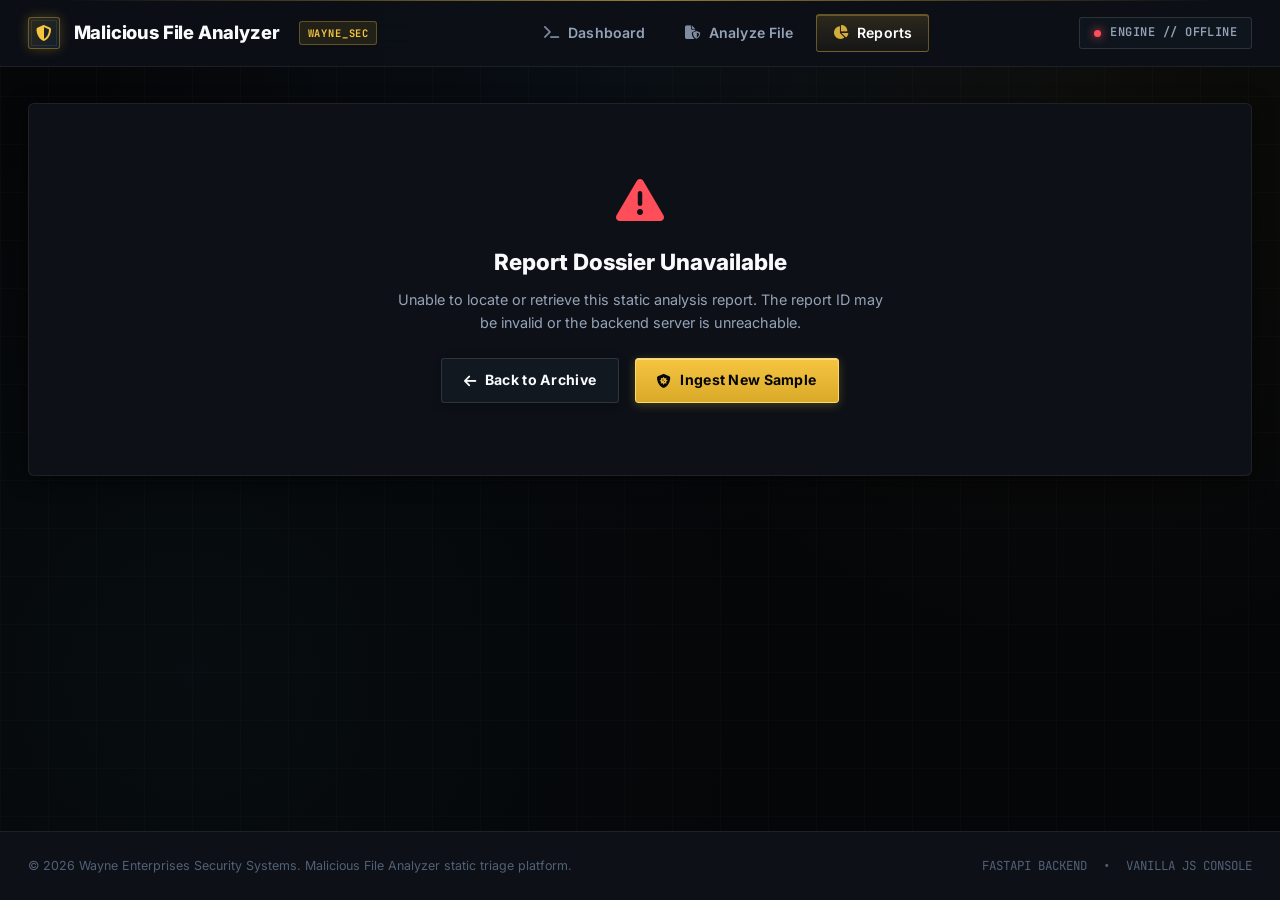
==== frontend/report.html @ 6fc97698 "frontend" ====
<!DOCTYPE html>
<html lang="en">
<head>
    <meta charset="UTF-8">
    <meta name="viewport" content="width=device-width, initial-scale=1.0">
    <title>Static Analysis Report — Tactical Forensic Dossier</title>
    <!-- Fonts -->
    <link rel="preconnect" href="https://fonts.googleapis.com">
    <link rel="preconnect" href="https://fonts.gstatic.com" crossorigin>
    <link href="https://fonts.googleapis.com/css2?family=Inter:wght@400;500;600;700;800&family=JetBrains+Mono:wght@400;500;600;700&display=swap" rel="stylesheet">
    <!-- Font Awesome Icons -->
    <link rel="stylesheet" href="https://cdnjs.cloudflare.com/ajax/libs/font-awesome/6.4.0/css/all.min.css">
    <!-- Main Stylesheet -->
    <link rel="stylesheet" href="css/style.css">
</head>
<body>
    <!-- Top Navigation Bar -->
    <nav class="navbar">
        <div class="navbar-container">
            <div class="navbar-brand">
                <div class="brand-icon-wrap">
                    <i class="fa-solid fa-shield-halved"></i>
                </div>
                <span>Malicious File Analyzer</span>
                <span class="brand-tag">WAYNE_SEC</span>
            </div>
            <div class="navbar-links">
                <a href="index.html"><i class="fa-solid fa-terminal"></i> Dashboard</a>
                <a href="upload.html"><i class="fa-solid fa-file-shield"></i> Analyze File</a>
                <a href="results.html" class="active"><i class="fa-solid fa-chart-pie"></i> Reports</a>
            </div>
            <div class="navbar-status">
                <span class="status-indicator"></span>
                <span>ENGINE // ONLINE</span>
            </div>
        </div>
    </nav>

    <!-- Main Content Area -->
    <main class="main-content">
        <!-- Loading State -->
        <div id="report-loading" style="text-align: center; padding: 5.5rem 1rem;">
            <i class="fa-solid fa-circle-notch fa-spin" style="font-size: 2.5rem; color: var(--accent-gold); margin-bottom: 1rem;"></i>
            <div style="font-size: 1.15rem; font-weight: 700; color: var(--text-primary); letter-spacing: 0.02em;">
                Retrieving Forensic Dossier...
            </div>
            <div style="font-size: 0.85rem; color: var(--text-secondary); margin-top: 0.35rem; font-family: var(--font-mono);">
                INTERROGATING FASTAPI ANALYSIS ENGINE
            </div>
        </div>

        <!-- Error State (If report cannot be retrieved) -->
        <div id="report-error" class="card" style="display: none; text-align: center; padding: 4.5rem 2rem; margin-bottom: 2rem;">
            <i class="fa-solid fa-triangle-exclamation" style="font-size: 3rem; color: var(--risk-high); margin-bottom: 1.25rem;"></i>
            <h2 style="font-size: 1.4rem; color: var(--text-primary); margin-bottom: 0.5rem; font-weight: 800;">
                Report Dossier Unavailable
            </h2>
            <p style="color: var(--text-secondary); max-width: 500px; margin: 0 auto 1.5rem auto; font-size: 0.9rem;">
                Unable to locate or retrieve this static analysis report. The report ID may be invalid or the backend server is unreachable.
            </p>
            <div style="display: flex; justify-content: center; gap: 1rem;">
                <a href="results.html" class="btn btn-secondary">
                    <i class="fa-solid fa-arrow-left"></i> Back to Archive
                </a>
                <a href="upload.html" class="btn btn-primary">
                    <i class="fa-solid fa-shield-virus"></i> Ingest New Sample
                </a>
            </div>
        </div>

        <!-- Main Report Content (Populated dynamically) -->
        <div id="report-content" style="display: none;">
            <!-- Report Header Card -->
            <div class="results-header-banner" style="margin-bottom: 2rem;">
                <div>
                    <div style="display: flex; align-items: center; gap: 0.75rem; margin-bottom: 0.4rem;">
                        <span class="badge-risk badge-risk-low" id="rep-risk-badge">LOW</span>
                        <span class="tactical-tag">CLASSIFIED // STATIC DOSSIER</span>
                    </div>
                    <h1 style="font-size: 1.85rem; font-weight: 800; color: var(--text-primary); margin-bottom: 0.35rem; letter-spacing: -0.01em;" id="rep-filename">
                        sample.exe
                    </h1>
                    <div style="font-size: 0.85rem; color: var(--text-secondary); display: flex; gap: 1.25rem; flex-wrap: wrap; font-family: var(--font-mono);">
                        <span><strong>DOSSIER ID:</strong> <span id="rep-id" style="color: var(--accent-gold);">N/A</span></span>
                        <span><strong>TIMESTAMP:</strong> <span id="rep-time">N/A</span></span>
                        <span><strong>ENGINE:</strong> STATIC_PARSER_V2</span>
                    </div>
                </div>

                <div style="display: flex; gap: 0.75rem; align-items: center;">
                    <button type="button" class="btn btn-secondary btn-sm" id="print-report-btn">
                        <i class="fa-solid fa-print"></i> Print / Export
                    </button>
                    <a href="results.html" class="btn btn-secondary btn-sm">
                        <i class="fa-solid fa-arrow-left"></i> All Reports
                    </a>
                </div>
            </div>

            <!-- Risk Disclaimer Banner -->
            <div class="card" style="border-left: 4px solid var(--accent-gold); background: rgba(13, 17, 23, 0.75); margin-bottom: 2rem; padding: 1.1rem 1.35rem;">
                <div style="display: flex; align-items: center; justify-content: space-between; flex-wrap: wrap; gap: 1rem;">
                    <div style="display: flex; align-items: center; gap: 0.85rem;">
                        <i class="fa-solid fa-shield-halved" style="color: var(--accent-gold); font-size: 1.35rem;"></i>
                        <div>
                            <div style="font-weight: 700; font-size: 0.92rem;" id="rep-risk-verdict">
                                Low Risk Indicator — Standard static signatures match expected structure.
                            </div>
                            <div style="font-size: 0.78rem; color: var(--text-muted); margin-top: 0.15rem;">
                                Risk levels are heuristic indicators for further investigation, not definitive malware verdicts.
                            </div>
                        </div>
                    </div>
                </div>
            </div>

            <!-- Signature Mismatch Warning (conditionally shown) -->
            <div id="rep-sig-warning" class="card" style="display: none; border-left: 4px solid var(--risk-high); background: var(--risk-high-bg); margin-bottom: 2rem; align-items: center; gap: 1rem; padding: 1.1rem 1.35rem;">
                <!-- Populated dynamically via report.js -->
            </div>

            <!-- 2-Column Report Grid -->
            <div class="report-grid">
                <!-- Left Column -->
                <div>
                    <!-- 1. File Information & Magic Bytes -->
                    <section class="report-section">
                        <div class="report-section-header">
                            <div class="report-section-title">
                                <i class="fa-solid fa-circle-info"></i>
                                <span>1. File Identification &amp; Signature</span>
                            </div>
                        </div>
                        <div class="kv-grid">
                            <div class="kv-item">
                                <span class="kv-label">Filename</span>
                                <span class="kv-value" id="rep-info-name">N/A</span>
                            </div>
                            <div class="kv-item">
                                <span class="kv-label">File Size</span>
                                <span class="kv-value" id="rep-info-size">N/A</span>
                            </div>
                            <div class="kv-item">
                                <span class="kv-label">Detected MIME / Type</span>
                                <span class="kv-value" id="rep-info-type">N/A</span>
                            </div>
                            <div class="kv-item">
                                <span class="kv-label">Signature / Magic Bytes</span>
                                <span class="kv-value mono" id="rep-info-sig">N/A</span>
                            </div>
                        </div>
                    </section>

                    <!-- 2. Shannon Entropy -->
                    <section class="report-section">
                        <div class="report-section-header">
                            <div class="report-section-title">
                                <i class="fa-solid fa-chart-simple"></i>
                                <span>2. Shannon Entropy Measurement</span>
                            </div>
                            <div style="font-family: var(--font-mono); font-size: 0.95rem; font-weight: 700; color: var(--accent-gold);">
                                <span id="rep-entropy-score">0.00</span> / 8.00
                            </div>
                        </div>
                        <div class="entropy-meter-wrap">
                            <div class="entropy-track">
                                <div class="entropy-fill" id="rep-entropy-fill" style="width: 0%;"></div>
                            </div>
                            <div class="entropy-legend">
                                <span>0.00 (Structured / Plain Text)</span>
                                <span>4.00 (Mixed Byte Space)</span>
                                <span>8.00 (Encrypted / Compressed)</span>
                            </div>
                            <p class="entropy-desc" id="rep-entropy-desc">
                                Calculating entropy distribution...
                            </p>
                        </div>
                    </section>

                    <!-- 3. Portable Executable (PE) Analysis -->
                    <section class="report-section">
                        <div class="report-section-header">
                            <div class="report-section-title">
                                <i class="fa-brands fa-windows"></i>
                                <span>3. Windows Portable Executable (PE) Analysis</span>
                            </div>
                        </div>
                        <div id="rep-pe-container">
                            <!-- Populated dynamically via report.js -->
                        </div>
                    </section>

                    <!-- 4. Extracted Readable Strings -->
                    <section class="report-section">
                        <div class="report-section-header">
                            <div class="report-section-title">
                                <i class="fa-solid fa-terminal"></i>
                                <span>4. Extracted Readable Strings</span>
                            </div>
                            <span class="strings-count-badge" id="rep-strings-count">0 strings</span>
                        </div>
                        
                        <div class="strings-toolbar">
                            <div class="search-input-wrap" style="flex: 1;">
                                <i class="fa-solid fa-magnifying-glass"></i>
                                <input type="text" id="rep-strings-search" class="search-input" placeholder="Filter strings (e.g. http, cmd, .dll, registry)..." />
                            </div>
                            <button type="button" class="btn btn-secondary btn-sm" id="rep-copy-strings-btn" title="Copy all extracted strings">
                                <i class="fa-regular fa-copy"></i> Copy All
                            </button>
                        </div>

                        <div class="strings-container" id="rep-strings-content">
                            Loading extracted strings...
                        </div>
                    </section>
                </div>

                <!-- Right Column -->
                <div>
                    <!-- 5. Cryptographic Fingerprints -->
                    <section class="report-section">
                        <div class="report-section-header">
                            <div class="report-section-title">
                                <i class="fa-solid fa-fingerprint"></i>
                                <span>5. Cryptographic Fingerprints</span>
                            </div>
                        </div>

                        <div class="hash-card">
                            <div class="hash-info">
                                <div class="hash-type">MD5</div>
                                <div class="hash-val" id="rep-hash-md5">N/A</div>
                            </div>
                            <button type="button" class="btn btn-secondary btn-sm btn-copy" data-copy-target="rep-hash-md5" title="Copy MD5 hash">
                                <i class="fa-regular fa-copy"></i> Copy
                            </button>
                        </div>

                        <div class="hash-card">
                            <div class="hash-info">
                                <div class="hash-type">SHA-256</div>
                                <div class="hash-val" id="rep-hash-sha256">N/A</div>
                            </div>
                            <button type="button" class="btn btn-secondary btn-sm btn-copy" data-copy-target="rep-hash-sha256" title="Copy SHA-256 hash">
                                <i class="fa-regular fa-copy"></i> Copy
                            </button>
                        </div>
                    </section>

                    <!-- 6. Suspicious Heuristic Indicators -->
                    <section class="report-section">
                        <div class="report-section-header">
                            <div class="report-section-title">
                                <i class="fa-solid fa-triangle-exclamation"></i>
                                <span>6. Heuristic Indicators</span>
                            </div>
                        </div>
                        <div id="rep-indicators-container" class="indicator-list">
                            <!-- Populated dynamically via report.js -->
                        </div>
                    </section>

                    <!-- 7. Analysis & Isolation Recommendation -->
                    <section class="report-section" style="background: rgba(13, 17, 23, 0.65);">
                        <div class="report-section-header">
                            <div class="report-section-title">
                                <i class="fa-solid fa-vial"></i>
                                <span>7. Safety &amp; Triage Guidance</span>
                            </div>
                        </div>
                        <div style="font-size: 0.8rem; color: var(--text-secondary); line-height: 1.6;">
                            <p style="margin-bottom: 0.75rem;">
                                <strong>Static Analysis Scope:</strong> This dossier reflects passive byte-level parsing without code execution.
                            </p>
                            <p>
                                <strong>Next Steps for Suspicious Samples:</strong>
                                If a file exhibits high entropy, double extensions, or abnormal PE section headers, quarantine and analyze it further inside an isolated virtual machine or dedicated sandboxed environment.
                            </p>
                        </div>
                    </section>
                </div>
            </div>
        </div>
    </main>

    <!-- Footer -->
    <footer class="footer">
        <div class="footer-container">
            <div>&copy; 2026 Wayne Enterprises Security Systems. Malicious File Analyzer static triage platform.</div>
            <div style="display: flex; gap: 1rem; font-family: var(--font-mono);">
                <span>FASTAPI BACKEND</span>
                <span>•</span>
                <span>VANILLA JS CONSOLE</span>
            </div>
        </div>
    </footer>

    <!-- Notification Toast Container -->
    <div id="toast-container" class="toast-container"></div>

    <!-- Scripts -->
    <script src="js/api.js"></script>
    <script src="js/report.js"></script>
</body>
</html>
---- frontend/css/style.css ----
/* ==========================================================================
   MALICIOUS FILE ANALYZER — BATCOMPUTER / WAYNE SEC COMMAND CENTER THEME
   Role: Member 3 (Frontend & Results Dashboard)
   Inspiration: Wayne Enterprises Security Systems • Tactical Forensic Console
   ========================================================================== */

/* --------------------------------------------------------------------------
   1. Color Tokens & Architectural Variables
   -------------------------------------------------------------------------- */
:root {
    /* Gotham Night Deep Background Layers */
    --bg-page: #050608;
    --bg-secondary: #080b10;
    --bg-surface: #0d1117;
    --bg-surface-elevated: #111820;
    --bg-surface-hover: #16202c;
    --bg-glass: rgba(13, 17, 23, 0.88);
    --bg-input: #080c12;

    /* Technical Borders & HUD Lines */
    --border-subtle: rgba(255, 255, 255, 0.07);
    --border-medium: rgba(255, 255, 255, 0.12);
    --border-tactical: rgba(77, 163, 255, 0.2);
    --border-gold: rgba(245, 197, 66, 0.35);

    /* Primary Accent: Batcomputer Gold / Muted Wayne Amber */
    --accent-gold: #f5c542;
    --accent-gold-hover: #d9a928;
    --accent-amber: #d9a928;
    --accent-gold-subtle: rgba(245, 197, 66, 0.1);
    --accent-gold-glow: rgba(245, 197, 66, 0.25);

    /* Secondary Accents: Tactical Blue & Cyan */
    --tactical-blue: #4da3ff;
    --tactical-blue-glow: rgba(77, 163, 255, 0.2);
    --tactical-cyan: #39d9ff;
    --tactical-cyan-glow: rgba(57, 217, 255, 0.2);

    /* Exact Risk Palette */
    --risk-low: #39d98a;
    --risk-low-bg: rgba(57, 217, 138, 0.12);
    --risk-low-border: rgba(57, 217, 138, 0.35);
    --risk-low-glow: rgba(57, 217, 138, 0.25);

    --risk-med: #f5b942;
    --risk-med-bg: rgba(245, 185, 66, 0.12);
    --risk-med-border: rgba(245, 185, 66, 0.35);
    --risk-med-glow: rgba(245, 185, 66, 0.25);

    --risk-high: #ff4d5a;
    --risk-high-bg: rgba(255, 77, 90, 0.12);
    --risk-high-border: rgba(255, 77, 90, 0.35);
    --risk-high-glow: rgba(255, 77, 90, 0.25);

    /* Typography & Tones */
    --text-primary: #f8fafc;
    --text-secondary: #94a3b8;
    --text-muted: #526075;
    --text-gold: #f5c542;
    --text-tactical: #4da3ff;

    /* Fonts */
    --font-sans: 'Inter', -apple-system, BlinkMacSystemFont, 'Segoe UI', Roboto, sans-serif;
    --font-mono: 'JetBrains Mono', 'Fira Code', 'Consolas', monospace;

    /* Radii & Shadows */
    --radius-xs: 3px;
    --radius-sm: 6px;
    --radius-md: 9px;
    --radius-lg: 12px;
    --radius-full: 9999px;

    --shadow-subtle: 0 4px 20px rgba(0, 0, 0, 0.6);
    --shadow-hud: 0 0 25px rgba(0, 0, 0, 0.8), inset 0 0 1px rgba(255, 255, 255, 0.1);
    --shadow-gold-focus: 0 0 16px rgba(245, 197, 66, 0.28);

    /* Transitions */
    --transition-fast: 0.15s cubic-bezier(0.4, 0, 0.2, 1);
    --transition-normal: 0.25s cubic-bezier(0.4, 0, 0.2, 1);
}

/* --------------------------------------------------------------------------
   2. Reset & Gotham Atmosphere Background
   -------------------------------------------------------------------------- */
* {
    margin: 0;
    padding: 0;
    box-sizing: border-box;
}

html {
    font-size: 16px;
    scroll-behavior: smooth;
    background-color: var(--bg-page);
}

body {
    background-color: var(--bg-page);
    background-image: 
        /* Atmospheric Gotham night lights: cool tactical blue and faint warm amber */
        radial-gradient(circle at 50% 0%, rgba(77, 163, 255, 0.06), transparent 50%),
        radial-gradient(circle at 85% 15%, rgba(245, 197, 66, 0.035), transparent 40%),
        radial-gradient(circle at 15% 75%, rgba(57, 217, 255, 0.03), transparent 45%),
        /* Subtle architectural tactical grid lines */
        linear-gradient(rgba(255, 255, 255, 0.015) 1px, transparent 1px),
        linear-gradient(90deg, rgba(255, 255, 255, 0.015) 1px, transparent 1px);
    background-size: 100% 100%, 100% 100%, 100% 100%, 48px 48px, 48px 48px;
    background-attachment: fixed;
    color: var(--text-primary);
    font-family: var(--font-sans);
    line-height: 1.6;
    min-height: 100vh;
    display: flex;
    flex-direction: column;
    overflow-x: hidden;
    -webkit-font-smoothing: antialiased;
}

/* High-tech tactical scrollbar */
::-webkit-scrollbar {
    width: 6px;
    height: 6px;
}
::-webkit-scrollbar-track {
    background: var(--bg-page);
}
::-webkit-scrollbar-thumb {
    background: #1a2332;
    border-radius: var(--radius-xs);
    border: 1px solid var(--border-subtle);
}
::-webkit-scrollbar-thumb:hover {
    background: var(--accent-gold-hover);
}

a {
    color: var(--tactical-blue);
    text-decoration: none;
    transition: all var(--transition-fast);
}
a:hover {
    color: var(--accent-gold);
}

code, pre, .mono {
    font-family: var(--font-mono);
}

/* --------------------------------------------------------------------------
   3. Tactical Navigation Bar
   -------------------------------------------------------------------------- */
.navbar {
    background: var(--bg-glass);
    backdrop-filter: blur(16px);
    -webkit-backdrop-filter: blur(16px);
    border-bottom: 1px solid var(--border-subtle);
    position: sticky;
    top: 0;
    z-index: 1000;
}

/* Gold tactical hairline on top edge */
.navbar::before {
    content: '';
    position: absolute;
    top: 0;
    left: 0;
    right: 0;
    height: 1px;
    background: linear-gradient(90deg, transparent 5%, var(--accent-gold) 50%, transparent 95%);
    opacity: 0.6;
}

.navbar-container {
    max-width: 1320px;
    margin: 0 auto;
    padding: 0.85rem 1.75rem;
    display: flex;
    align-items: center;
    justify-content: space-between;
}

.navbar-brand {
    display: flex;
    align-items: center;
    gap: 0.85rem;
    font-size: 1.15rem;
    font-weight: 800;
    letter-spacing: -0.01em;
    color: var(--text-primary);
}

.brand-icon-wrap {
    width: 32px;
    height: 32px;
    background: linear-gradient(135deg, rgba(245, 197, 66, 0.15), rgba(77, 163, 255, 0.1));
    border: 1px solid var(--border-gold);
    border-radius: var(--radius-xs);
    display: flex;
    align-items: center;
    justify-content: center;
    color: var(--accent-gold);
    font-size: 1rem;
    box-shadow: 0 0 12px var(--accent-gold-glow);
    position: relative;
}

.brand-icon-wrap::after {
    content: '';
    position: absolute;
    inset: 2px;
    border: 1px solid rgba(255, 255, 255, 0.08);
    pointer-events: none;
}

.brand-tag {
    font-size: 0.65rem;
    font-family: var(--font-mono);
    color: var(--accent-gold);
    background: var(--accent-gold-subtle);
    border: 1px solid rgba(245, 197, 66, 0.3);
    padding: 0.15rem 0.45rem;
    border-radius: var(--radius-xs);
    letter-spacing: 0.08em;
    font-weight: 700;
    margin-left: 0.4rem;
}

.navbar-links {
    display: flex;
    align-items: center;
    gap: 0.35rem;
}

.navbar-links a {
    display: inline-flex;
    align-items: center;
    gap: 0.55rem;
    padding: 0.45rem 1rem;
    border-radius: var(--radius-xs);
    color: var(--text-secondary);
    font-size: 0.88rem;
    font-weight: 600;
    letter-spacing: 0.01em;
    transition: all var(--transition-fast);
    border: 1px solid transparent;
    position: relative;
}

.navbar-links a i {
    font-size: 0.85rem;
    opacity: 0.85;
}

.navbar-links a:hover {
    color: var(--text-primary);
    background: rgba(255, 255, 255, 0.04);
    border-color: var(--border-subtle);
}

.navbar-links a.active {
    color: #ffffff;
    background: linear-gradient(180deg, rgba(245, 197, 66, 0.14), rgba(245, 197, 66, 0.04));
    border: 1px solid var(--border-gold);
    box-shadow: inset 0 1px 0 rgba(245, 197, 66, 0.3);
}

.navbar-links a.active i {
    color: var(--accent-gold);
}

.navbar-status {
    display: flex;
    align-items: center;
    gap: 0.6rem;
    font-family: var(--font-mono);
    font-size: 0.75rem;
    font-weight: 600;
    letter-spacing: 0.04em;
    color: var(--text-secondary);
    background: rgba(17, 24, 32, 0.8);
    padding: 0.35rem 0.85rem;
    border-radius: var(--radius-xs);
    border: 1px solid var(--border-medium);
}

.status-indicator {
    width: 7px;
    height: 7px;
    border-radius: 50%;
    background-color: var(--risk-low);
    box-shadow: 0 0 10px var(--risk-low);
    animation: tacticalPulse 2.2s infinite ease-in-out;
}

.status-indicator.offline {
    background-color: var(--risk-high);
    box-shadow: 0 0 10px var(--risk-high);
}

@keyframes tacticalPulse {
    0%, 100% { opacity: 1; transform: scale(1); }
    50% { opacity: 0.4; transform: scale(0.85); }
}

/* --------------------------------------------------------------------------
   4. Tactical Layout & Containers
   -------------------------------------------------------------------------- */
.main-content {
    flex: 1;
    max-width: 1320px;
    width: 100%;
    margin: 0 auto;
    padding: 2.25rem 1.75rem 4rem 1.75rem;
}

.section-header {
    display: flex;
    justify-content: space-between;
    align-items: flex-end;
    flex-wrap: wrap;
    gap: 1rem;
    margin-bottom: 1.5rem;
    position: relative;
    padding-bottom: 0.75rem;
    border-bottom: 1px solid var(--border-subtle);
}

/* Tactical chevron corner on section header line */
.section-header::after {
    content: '';
    position: absolute;
    bottom: -1px;
    left: 0;
    width: 48px;
    height: 2px;
    background: var(--accent-gold);
    box-shadow: 0 0 8px var(--accent-gold-glow);
}

.section-title {
    font-size: 1.35rem;
    font-weight: 800;
    letter-spacing: -0.02em;
    color: var(--text-primary);
    display: flex;
    align-items: center;
    gap: 0.65rem;
}

.section-title i {
    color: var(--accent-gold);
    font-size: 1.15rem;
}

.tactical-tag {
    font-family: var(--font-mono);
    font-size: 0.7rem;
    color: var(--text-muted);
    letter-spacing: 0.06em;
    text-transform: uppercase;
}

/* --------------------------------------------------------------------------
   5. Buttons & Controls (Wayne Security Standard)
   -------------------------------------------------------------------------- */
.btn {
    display: inline-flex;
    align-items: center;
    justify-content: center;
    gap: 0.55rem;
    padding: 0.65rem 1.35rem;
    font-size: 0.88rem;
    font-weight: 700;
    letter-spacing: 0.02em;
    border-radius: var(--radius-xs);
    border: 1px solid transparent;
    cursor: pointer;
    transition: all var(--transition-fast);
    font-family: inherit;
    text-decoration: none;
    position: relative;
}

.btn:active {
    transform: scale(0.97) !important;
}

.btn:disabled {
    opacity: 0.4;
    cursor: not-allowed;
    pointer-events: none;
}

/* Primary: Batcomputer Gold Button */
.btn-primary {
    background: linear-gradient(180deg, #f5c542 0%, #d9a928 100%);
    color: #050608;
    border: 1px solid #ffd86b;
    box-shadow: 0 2px 10px rgba(245, 197, 66, 0.25), inset 0 1px 0 rgba(255, 255, 255, 0.4);
}

.btn-primary:hover {
    background: linear-gradient(180deg, #ffd86b 0%, #f5c542 100%);
    color: #050608;
    box-shadow: 0 4px 18px rgba(245, 197, 66, 0.4), inset 0 1px 0 #ffffff;
    transform: translateY(-1px);
}

/* Secondary: Tactical Dark Slate */
.btn-secondary {
    background: var(--bg-surface-elevated);
    color: var(--text-primary);
    border: 1px solid var(--border-medium);
    box-shadow: 0 2px 8px rgba(0, 0, 0, 0.4);
}

.btn-secondary:hover {
    background: var(--bg-surface-hover);
    border-color: var(--border-tactical);
    color: #ffffff;
    box-shadow: 0 4px 14px rgba(77, 163, 255, 0.15);
}

.btn-danger {
    background: var(--risk-high-bg);
    color: #ff99a0;
    border: 1px solid var(--risk-high-border);
}

.btn-danger:hover {
    background: rgba(255, 77, 90, 0.25);
    color: #ffffff;
    box-shadow: 0 0 14px var(--risk-high-glow);
}

.btn-ghost {
    background: transparent;
    color: var(--text-secondary);
}

.btn-ghost:hover {
    color: var(--text-primary);
    background: rgba(255, 255, 255, 0.05);
}

.btn-sm {
    padding: 0.38rem 0.8rem;
    font-size: 0.78rem;
}

.btn-lg {
    padding: 0.85rem 1.85rem;
    font-size: 0.95rem;
}

/* --------------------------------------------------------------------------
   6. Hero Section (Wayne Tactical Command Center)
   -------------------------------------------------------------------------- */
.hero {
    margin-bottom: 2.5rem;
}

.hero-container {
    background: linear-gradient(135deg, rgba(13, 17, 23, 0.95) 0%, rgba(8, 11, 16, 0.98) 100%);
    border: 1px solid var(--border-medium);
    border-radius: var(--radius-md);
    padding: 2.75rem 2.25rem;
    display: grid;
    grid-template-columns: 1.35fr 1fr;
    gap: 2.5rem;
    align-items: center;
    position: relative;
    overflow: hidden;
    box-shadow: var(--shadow-hud);
}

/* Angular corner markers (Wayne Tech signature corners) */
.hero-container::before {
    content: '';
    position: absolute;
    top: 0; left: 0;
    width: 20px; height: 20px;
    border-top: 2px solid var(--accent-gold);
    border-left: 2px solid var(--accent-gold);
    pointer-events: none;
}

.hero-container::after {
    content: '';
    position: absolute;
    bottom: 0; right: 0;
    width: 20px; height: 20px;
    border-bottom: 2px solid var(--accent-gold);
    border-right: 2px solid var(--accent-gold);
    pointer-events: none;
}

.hero-content h1 {
    font-size: 2.35rem;
    font-weight: 800;
    line-height: 1.2;
    letter-spacing: -0.03em;
    margin-bottom: 0.85rem;
    background: linear-gradient(180deg, #ffffff 30%, #cbd5e1 100%);
    -webkit-background-clip: text;
    -webkit-text-fill-color: transparent;
}

.hero-subtitle {
    font-size: 1.05rem;
    color: var(--text-secondary);
    margin-bottom: 1.85rem;
    max-width: 580px;
}

.hero-cta {
    display: flex;
    gap: 1rem;
    flex-wrap: wrap;
}

/* Batcomputer Tactical Visualizer Widget */
.hero-visual {
    position: relative;
    height: 100%;
    min-height: 230px;
    display: flex;
    align-items: center;
    justify-content: center;
}

.security-grid {
    width: 100%;
    max-width: 360px;
    height: 210px;
    background: #070a0e;
    border: 1px solid var(--border-medium);
    border-radius: var(--radius-sm);
    position: relative;
    overflow: hidden;
    display: flex;
    flex-direction: column;
    justify-content: space-between;
    padding: 1.25rem;
    box-shadow: inset 0 0 35px rgba(0, 0, 0, 0.8), 0 0 20px rgba(0, 0, 0, 0.4);
}

/* Faint Gotham Radar Sweep Background */
.security-grid::before {
    content: '';
    position: absolute;
    top: 50%; left: 50%;
    transform: translate(-50%, -50%);
    width: 170px; height: 170px;
    border: 1px dashed rgba(77, 163, 255, 0.15);
    border-radius: 50%;
    pointer-events: none;
}

.security-grid::after {
    content: '';
    position: absolute;
    top: 50%; left: 50%;
    transform: translate(-50%, -50%);
    width: 90px; height: 90px;
    border: 1px solid rgba(245, 197, 66, 0.12);
    border-radius: 50%;
    pointer-events: none;
}

/* Calm ambient scanning line with soft gold glow */
.scan-line {
    position: absolute;
    top: 0; left: 0; right: 0;
    height: 2px;
    background: linear-gradient(90deg, transparent 0%, var(--accent-gold) 50%, transparent 100%);
    box-shadow: 0 0 10px rgba(245, 197, 66, 0.35);
    opacity: 0.5;
    animation: tacticalScan 6s infinite ease-in-out;
}

@keyframes tacticalScan {
    0% { top: 0%; opacity: 0.25; }
    50% { top: 96%; opacity: 0.65; }
    100% { top: 0%; opacity: 0.25; }
}

.grid-file-badge {
    position: relative;
    z-index: 2;
    display: flex;
    align-items: center;
    gap: 0.85rem;
    background: rgba(13, 17, 23, 0.95);
    padding: 0.65rem 0.95rem;
    border-radius: var(--radius-xs);
    border: 1px solid var(--border-medium);
    border-left: 3px solid var(--accent-gold);
    font-size: 0.82rem;
    color: var(--text-primary);
    transition: transform 0.25s ease;
}

.grid-file-badge:hover {
    transform: translateY(-1px);
}

.grid-file-badge i {
    color: var(--accent-gold);
    font-size: 1.15rem;
}

.grid-metrics {
    position: relative;
    z-index: 2;
    display: flex;
    justify-content: space-between;
    font-family: var(--font-mono);
    font-size: 0.72rem;
    color: var(--text-muted);
}

.grid-metrics span {
    color: var(--tactical-cyan);
    font-weight: 600;
}

/* --------------------------------------------------------------------------
   7. Summary Metric Cards (Tactical HUD Modules)
   -------------------------------------------------------------------------- */
.summary-cards {
    display: grid;
    grid-template-columns: repeat(4, 1fr);
    gap: 1.25rem;
    margin-bottom: 2.5rem;
}

.card {
    background: var(--bg-surface);
    border: 1px solid var(--border-subtle);
    border-radius: var(--radius-sm);
    padding: 1.35rem;
    position: relative;
    transition: transform 0.25s cubic-bezier(0.16, 1, 0.3, 1), border-color 0.25s ease, box-shadow 0.25s ease, background 0.25s ease;
    box-shadow: var(--shadow-subtle);
}

.card:hover {
    transform: translateY(-3px);
    border-color: rgba(245, 197, 66, 0.28);
    background: var(--bg-surface-elevated);
    box-shadow: 0 10px 28px rgba(0, 0, 0, 0.6), 0 0 12px rgba(245, 197, 66, 0.08);
}
    border-color: var(--border-medium);
    background: var(--bg-surface-elevated);
}

.card-header {
    display: flex;
    align-items: center;
    gap: 0.6rem;
    color: var(--text-secondary);
    font-size: 0.78rem;
    font-weight: 700;
    text-transform: uppercase;
    letter-spacing: 0.06em;
    margin-bottom: 0.65rem;
}

.card-header i {
    font-size: 0.95rem;
}

.card-value {
    font-size: 2.35rem;
    font-weight: 800;
    letter-spacing: -0.03em;
    line-height: 1;
    margin-bottom: 0.6rem;
    color: var(--text-primary);
    font-family: var(--font-mono);
}

.card-trend {
    font-size: 0.78rem;
    color: var(--text-muted);
    display: flex;
    align-items: center;
    gap: 0.45rem;
}

/* Total / Files Analyzed Top Notch */
#card-total {
    border-top: 2px solid var(--accent-gold);
}
#card-total .card-header i {
    color: var(--accent-gold);
}

/* Risk Variants */
.card-high {
    border-top: 2px solid var(--risk-high);
}
.card-high .card-value {
    color: var(--risk-high);
}

.card-med {
    border-top: 2px solid var(--risk-med);
}
.card-med .card-value {
    color: var(--risk-med);
}

.card-low {
    border-top: 2px solid var(--risk-low);
}
.card-low .card-value {
    color: var(--risk-low);
}

/* --------------------------------------------------------------------------
   8. Risk Badges & Banners
   -------------------------------------------------------------------------- */
.badge-risk {
    display: inline-flex;
    align-items: center;
    gap: 0.45rem;
    padding: 0.35rem 0.85rem;
    border-radius: var(--radius-xs);
    font-size: 0.75rem;
    font-weight: 800;
    text-transform: uppercase;
    letter-spacing: 0.08em;
    line-height: 1;
    font-family: var(--font-mono);
}

.badge-risk-high {
    background: var(--risk-high-bg);
    color: var(--risk-high);
    border: 1px solid var(--risk-high-border);
    box-shadow: 0 0 10px var(--risk-high-glow);
}

.badge-risk-medium {
    background: var(--risk-med-bg);
    color: var(--risk-med);
    border: 1px solid var(--risk-med-border);
    box-shadow: 0 0 10px var(--risk-med-glow);
}

.badge-risk-low {
    background: var(--risk-low-bg);
    color: var(--risk-low);
    border: 1px solid var(--risk-low-border);
    box-shadow: 0 0 10px var(--risk-low-glow);
}

.risk-disclaimer {
    display: flex;
    align-items: center;
    gap: 0.55rem;
    font-size: 0.78rem;
    color: var(--text-muted);
    background: rgba(13, 17, 23, 0.75);
    padding: 0.4rem 0.85rem;
    border-radius: var(--radius-xs);
    border: 1px solid var(--border-subtle);
}

.risk-disclaimer i {
    color: var(--accent-gold);
}

/* --------------------------------------------------------------------------
   9. Tables (Forensic Log Style)
   -------------------------------------------------------------------------- */
.table-container {
    background: var(--bg-surface);
    border: 1px solid var(--border-subtle);
    border-radius: var(--radius-sm);
    overflow: hidden;
    box-shadow: var(--shadow-subtle);
}

.analysis-table {
    width: 100%;
    border-collapse: collapse;
    text-align: left;
    font-size: 0.88rem;
}

.analysis-table th {
    background: var(--bg-surface-elevated);
    color: var(--text-secondary);
    font-weight: 700;
    text-transform: uppercase;
    font-size: 0.72rem;
    letter-spacing: 0.08em;
    padding: 0.95rem 1.25rem;
    border-bottom: 1px solid var(--border-medium);
}

.analysis-table td {
    padding: 1rem 1.25rem;
    border-bottom: 1px solid var(--border-subtle);
    color: var(--text-primary);
    vertical-align: middle;
}

.analysis-table tbody tr {
    transition: all 0.2s cubic-bezier(0.16, 1, 0.3, 1);
    border-left: 3px solid transparent;
}

.analysis-table tbody tr:hover {
    background-color: rgba(245, 197, 66, 0.045);
    border-left: 3px solid var(--accent-gold);
}

.analysis-table tbody tr:last-child td {
    border-bottom: none;
}

.analysis-table .file-cell {
    display: flex;
    align-items: center;
    gap: 0.8rem;
    font-weight: 600;
}

.analysis-table .file-cell i {
    color: var(--tactical-blue);
    font-size: 1.05rem;
}

.analysis-table .entropy-mono {
    font-family: var(--font-mono);
    font-size: 0.85rem;
}

/* --------------------------------------------------------------------------
   10. Upload Zone & Queue (upload.html)
   -------------------------------------------------------------------------- */
.upload-wrapper {
    display: flex;
    flex-direction: column;
    gap: 2rem;
}

.dropzone {
    background: linear-gradient(180deg, rgba(13, 17, 23, 0.95) 0%, rgba(8, 11, 16, 0.98) 100%);
    border: 2px dashed rgba(255, 255, 255, 0.12);
    border-radius: var(--radius-md);
    padding: 4rem 2rem;
    text-align: center;
    cursor: pointer;
    transition: all var(--transition-normal);
    position: relative;
    overflow: hidden;
}

/* Tactical HUD corner notches on dropzone */
.dropzone::before {
    content: '';
    position: absolute;
    top: 10px; left: 10px;
    width: 14px; height: 14px;
    border-top: 2px solid var(--accent-gold);
    border-left: 2px solid var(--accent-gold);
    opacity: 0.6;
}

.dropzone::after {
    content: '';
    position: absolute;
    bottom: 10px; right: 10px;
    width: 14px; height: 14px;
    border-bottom: 2px solid var(--accent-gold);
    border-right: 2px solid var(--accent-gold);
    opacity: 0.6;
}

.dropzone:hover,
.dropzone.dragover {
    border-color: var(--accent-gold);
    background: linear-gradient(180deg, rgba(245, 197, 66, 0.05), rgba(8, 11, 16, 0.98));
    box-shadow: 0 0 30px var(--accent-gold-glow);
}

.dropzone-icon-wrap {
    width: 76px;
    height: 76px;
    margin: 0 auto 1.35rem auto;
    background: var(--bg-surface-elevated);
    border: 1px solid var(--border-gold);
    border-radius: var(--radius-xs);
    display: flex;
    align-items: center;
    justify-content: center;
    color: var(--accent-gold);
    font-size: 2rem;
    box-shadow: 0 0 20px var(--accent-gold-glow);
    transition: all var(--transition-fast);
}

.dropzone:hover .dropzone-icon-wrap {
    transform: scale(1.06);
    background: var(--accent-gold);
    color: #050608;
    box-shadow: 0 0 30px var(--accent-gold);
}

.dropzone-title {
    font-size: 1.35rem;
    font-weight: 800;
    margin-bottom: 0.4rem;
    color: var(--text-primary);
}

.dropzone-subtitle {
    font-size: 0.9rem;
    color: var(--text-secondary);
    margin-bottom: 1.5rem;
}

.dropzone-formats {
    display: inline-flex;
    align-items: center;
    gap: 0.55rem;
    font-size: 0.75rem;
    font-family: var(--font-mono);
    color: var(--text-muted);
    background: rgba(255, 255, 255, 0.03);
    padding: 0.35rem 0.95rem;
    border-radius: var(--radius-xs);
    border: 1px solid var(--border-subtle);
}

/* File Queue Section */
.queue-container {
    background: var(--bg-surface);
    border: 1px solid var(--border-subtle);
    border-radius: var(--radius-sm);
    padding: 1.5rem;
}

.queue-header {
    display: flex;
    justify-content: space-between;
    align-items: center;
    margin-bottom: 1.25rem;
    padding-bottom: 0.85rem;
    border-bottom: 1px solid var(--border-subtle);
}

.queue-count {
    font-size: 0.8rem;
    font-family: var(--font-mono);
    color: var(--accent-gold);
    font-weight: 700;
}

.queue-list {
    display: flex;
    flex-direction: column;
    gap: 0.75rem;
    margin-bottom: 1.5rem;
    max-height: 380px;
    overflow-y: auto;
}

.queue-item {
    display: flex;
    align-items: center;
    justify-content: space-between;
    background: var(--bg-surface-elevated);
    border: 1px solid var(--border-subtle);
    border-radius: var(--radius-xs);
    padding: 0.85rem 1.15rem;
    transition: all var(--transition-fast);
}

.queue-item:hover {
    border-color: var(--border-medium);
    background: var(--bg-surface-hover);
}

.queue-item-info {
    display: flex;
    align-items: center;
    gap: 0.95rem;
    min-width: 0;
}

.queue-item-icon {
    font-size: 1.4rem;
    color: var(--accent-gold);
    flex-shrink: 0;
}

.queue-item-details {
    min-width: 0;
}

.queue-item-name {
    font-weight: 700;
    font-size: 0.9rem;
    color: var(--text-primary);
    white-space: nowrap;
    overflow: hidden;
    text-overflow: ellipsis;
    max-width: 440px;
}

.queue-item-meta {
    font-size: 0.75rem;
    font-family: var(--font-mono);
    color: var(--text-secondary);
    display: flex;
    gap: 0.75rem;
    margin-top: 0.15rem;
}

.queue-item-actions {
    display: flex;
    align-items: center;
    gap: 0.85rem;
}

.queue-item-status {
    font-size: 0.75rem;
    font-family: var(--font-mono);
    font-weight: 700;
    color: var(--risk-low);
    display: flex;
    align-items: center;
    gap: 0.35rem;
}

.queue-actions-footer {
    display: flex;
    justify-content: flex-end;
    gap: 1rem;
}

/* --------------------------------------------------------------------------
   11. Scanning Modal (Batcomputer Forensic Engine)
   -------------------------------------------------------------------------- */
.scanning-overlay {
    position: fixed;
    top: 0; left: 0; right: 0; bottom: 0;
    background: rgba(5, 6, 8, 0.92);
    backdrop-filter: blur(14px);
    z-index: 2000;
    display: flex;
    align-items: center;
    justify-content: center;
    padding: 1.5rem;
    opacity: 0;
    pointer-events: none;
    transition: opacity 0.25s ease;
}

.scanning-overlay.active {
    opacity: 1;
    pointer-events: auto;
}

.scanning-modal {
    background: #090d14;
    border: 1px solid var(--border-gold);
    border-radius: var(--radius-sm);
    width: 100%;
    max-width: 530px;
    padding: 2.25rem 2rem;
    box-shadow: 0 0 45px rgba(0, 0, 0, 0.9), 0 0 25px var(--accent-gold-glow);
    text-align: center;
    position: relative;
}

/* Tactical Corner Notches */
.scanning-modal::before {
    content: '';
    position: absolute;
    top: 0; left: 0;
    width: 14px; height: 14px;
    border-top: 2px solid var(--accent-gold);
    border-left: 2px solid var(--accent-gold);
}

.scanning-modal::after {
    content: '';
    position: absolute;
    bottom: 0; right: 0;
    width: 14px; height: 14px;
    border-bottom: 2px solid var(--accent-gold);
    border-right: 2px solid var(--accent-gold);
}

.scanning-radar {
    width: 84px;
    height: 84px;
    margin: 0 auto 1.5rem auto;
    position: relative;
    border-radius: 50%;
    border: 2px solid rgba(245, 197, 66, 0.25);
    display: flex;
    align-items: center;
    justify-content: center;
}

.scanning-radar::after {
    content: '';
    position: absolute;
    top: 0; left: 0; right: 0; bottom: 0;
    border-radius: 50%;
    border: 2px solid transparent;
    border-top-color: var(--accent-gold);
    animation: tacticalSpin 2.8s linear infinite;
}

@keyframes tacticalSpin {
    to { transform: rotate(360deg); }
}

.scanning-radar i {
    font-size: 2.2rem;
    color: var(--accent-gold);
    filter: drop-shadow(0 0 10px var(--accent-gold));
}

.scanning-title {
    font-size: 1.4rem;
    font-weight: 800;
    margin-bottom: 0.35rem;
    color: var(--text-primary);
    letter-spacing: -0.01em;
}

.scanning-target {
    font-family: var(--font-mono);
    font-size: 0.85rem;
    color: var(--accent-gold);
    margin-bottom: 1.5rem;
    background: var(--accent-gold-subtle);
    display: inline-block;
    padding: 0.3rem 0.85rem;
    border-radius: var(--radius-xs);
    border: 1px solid var(--border-gold);
}

.scan-steps {
    display: flex;
    flex-direction: column;
    gap: 0.65rem;
    text-align: left;
    margin: 1.5rem 0;
    padding: 1.15rem;
    background: var(--bg-surface);
    border-radius: var(--radius-xs);
    border: 1px solid var(--border-subtle);
}

.scan-step {
    display: flex;
    align-items: center;
    gap: 0.75rem;
    font-size: 0.85rem;
    color: var(--text-muted);
    font-family: var(--font-mono);
}

.scan-step.completed {
    color: var(--text-primary);
}
.scan-step.completed i {
    color: var(--risk-low);
}

.scan-step.active {
    color: var(--accent-gold);
    font-weight: 700;
}
.scan-step.active i {
    color: var(--accent-gold);
}

/* --------------------------------------------------------------------------
   12. Results Dashboard & Overview (results.html)
   -------------------------------------------------------------------------- */
.results-header-banner {
    display: flex;
    justify-content: space-between;
    align-items: center;
    flex-wrap: wrap;
    gap: 1.5rem;
    background: linear-gradient(135deg, rgba(13, 17, 23, 0.95), rgba(8, 11, 16, 0.98));
    border: 1px solid var(--border-medium);
    border-radius: var(--radius-sm);
    padding: 1.85rem 2.25rem;
    margin-bottom: 2rem;
    position: relative;
    box-shadow: var(--shadow-hud);
}

.results-hero-risk {
    display: flex;
    align-items: center;
    gap: 1.75rem;
}

.risk-score-badge {
    padding: 1.1rem 2rem;
    border-radius: var(--radius-xs);
    text-align: center;
    min-width: 140px;
}

.risk-score-badge.high {
    background: var(--risk-high-bg);
    border: 2px solid var(--risk-high);
    box-shadow: 0 0 25px var(--risk-high-glow);
}
.risk-score-badge.high .risk-level-text {
    color: var(--risk-high);
}

.risk-score-badge.medium {
    background: var(--risk-med-bg);
    border: 2px solid var(--risk-med);
    box-shadow: 0 0 25px var(--risk-med-glow);
}
.risk-score-badge.medium .risk-level-text {
    color: var(--risk-med);
}

.risk-score-badge.low {
    background: var(--risk-low-bg);
    border: 2px solid var(--risk-low);
    box-shadow: 0 0 25px var(--risk-low-glow);
}
.risk-score-badge.low .risk-level-text {
    color: var(--risk-low);
}

.risk-label {
    font-size: 0.7rem;
    text-transform: uppercase;
    font-weight: 800;
    letter-spacing: 0.1em;
    color: var(--text-secondary);
    font-family: var(--font-mono);
}

.risk-level-text {
    font-size: 2rem;
    font-weight: 800;
    line-height: 1.1;
    margin-top: 0.25rem;
    font-family: var(--font-mono);
}

/* Quick Filter Bar */
.filter-bar {
    display: flex;
    align-items: center;
    justify-content: space-between;
    flex-wrap: wrap;
    gap: 1rem;
    margin-bottom: 1.5rem;
}

.filter-group {
    display: flex;
    align-items: center;
    gap: 0.5rem;
}

.filter-btn {
    background: var(--bg-surface);
    border: 1px solid var(--border-subtle);
    color: var(--text-secondary);
    padding: 0.45rem 0.95rem;
    font-size: 0.8rem;
    font-weight: 700;
    letter-spacing: 0.02em;
    border-radius: var(--radius-xs);
    cursor: pointer;
    transition: all var(--transition-fast);
}

.filter-btn:hover {
    color: var(--text-primary);
    border-color: var(--border-medium);
}

.filter-btn.active {
    background: var(--accent-gold-subtle);
    color: var(--accent-gold);
    border-color: var(--accent-gold);
    box-shadow: 0 0 10px var(--accent-gold-glow);
}

.search-input-wrap {
    position: relative;
    min-width: 280px;
}

.search-input-wrap i {
    position: absolute;
    left: 0.9rem;
    top: 50%;
    transform: translateY(-50%);
    color: var(--text-muted);
    font-size: 0.85rem;
}

.search-input {
    width: 100%;
    background: var(--bg-input);
    border: 1px solid var(--border-subtle);
    border-radius: var(--radius-xs);
    padding: 0.5rem 0.85rem 0.5rem 2.3rem;
    color: var(--text-primary);
    font-size: 0.85rem;
    font-family: inherit;
    outline: none;
    transition: all var(--transition-fast);
}

.search-input:focus {
    border-color: var(--accent-gold);
    box-shadow: var(--shadow-gold-focus);
}

/* --------------------------------------------------------------------------
   13. Detailed Report Page (report.html)
   -------------------------------------------------------------------------- */
.report-grid {
    display: grid;
    grid-template-columns: 2fr 1fr;
    gap: 1.75rem;
    margin-bottom: 2rem;
}

.report-section {
    background: var(--bg-surface);
    border: 1px solid var(--border-subtle);
    border-radius: var(--radius-sm);
    padding: 1.5rem;
    margin-bottom: 1.75rem;
    box-shadow: var(--shadow-subtle);
}

.report-section:last-child {
    margin-bottom: 0;
}

.report-section-header {
    display: flex;
    justify-content: space-between;
    align-items: center;
    margin-bottom: 1.25rem;
    padding-bottom: 0.75rem;
    border-bottom: 1px solid var(--border-subtle);
}

.report-section-title {
    font-size: 1.05rem;
    font-weight: 800;
    color: var(--text-primary);
    display: flex;
    align-items: center;
    gap: 0.55rem;
}

.report-section-title i {
    color: var(--accent-gold);
    font-size: 1.05rem;
}

/* Key-Value Pair Grid */
.kv-grid {
    display: grid;
    grid-template-columns: repeat(2, 1fr);
    gap: 1.35rem;
}

.kv-item {
    display: flex;
    flex-direction: column;
    gap: 0.25rem;
}

.kv-label {
    font-size: 0.72rem;
    text-transform: uppercase;
    font-weight: 700;
    color: var(--text-muted);
    letter-spacing: 0.05em;
    font-family: var(--font-mono);
}

.kv-value {
    font-size: 0.95rem;
    font-weight: 600;
    color: var(--text-primary);
    word-break: break-all;
}

/* Hash Card Box */
.hash-card {
    background: var(--bg-surface-elevated);
    border: 1px solid var(--border-subtle);
    border-radius: var(--radius-xs);
    padding: 0.9rem 1.1rem;
    margin-bottom: 0.85rem;
    display: flex;
    justify-content: space-between;
    align-items: center;
    gap: 1rem;
}

.hash-card:last-child {
    margin-bottom: 0;
}

.hash-info {
    min-width: 0;
}

.hash-type {
    font-size: 0.7rem;
    text-transform: uppercase;
    font-weight: 800;
    color: var(--accent-gold);
    margin-bottom: 0.2rem;
    letter-spacing: 0.06em;
    font-family: var(--font-mono);
}

.hash-val {
    font-family: var(--font-mono);
    font-size: 0.85rem;
    color: var(--text-primary);
    word-break: break-all;
}

/* --------------------------------------------------------------------------
   14. Shannon Entropy Gauge
   -------------------------------------------------------------------------- */
.entropy-meter-wrap {
    padding: 0.85rem 0;
}

.entropy-track {
    width: 100%;
    height: 12px;
    background: #05080d;
    border: 1px solid var(--border-subtle);
    border-radius: var(--radius-xs);
    position: relative;
    overflow: hidden;
}

.entropy-fill {
    height: 100%;
    width: 0%;
    /* Gradient: #39D98A (Low) -> #F5B942 (Medium) -> #FF4D5A (High) */
    background: linear-gradient(90deg, #39d98a 0%, #39d98a 55%, #f5b942 75%, #ff4d5a 100%);
    transition: width 0.9s cubic-bezier(0.16, 1, 0.3, 1);
}

.entropy-legend {
    display: flex;
    justify-content: space-between;
    font-size: 0.72rem;
    color: var(--text-muted);
    margin-top: 0.6rem;
    font-family: var(--font-mono);
}

.entropy-desc {
    margin-top: 0.95rem;
    font-size: 0.82rem;
    color: var(--text-secondary);
    line-height: 1.5;
}

/* --------------------------------------------------------------------------
   15. Indicators List
   -------------------------------------------------------------------------- */
.indicator-list {
    display: flex;
    flex-direction: column;
    gap: 0.75rem;
}

.indicator-card {
    background: var(--bg-surface-elevated);
    border-left: 3px solid var(--risk-med);
    border-top: 1px solid var(--border-subtle);
    border-right: 1px solid var(--border-subtle);
    border-bottom: 1px solid var(--border-subtle);
    border-radius: var(--radius-xs);
    padding: 0.95rem 1.15rem;
    display: flex;
    align-items: flex-start;
    gap: 0.85rem;
}

.indicator-card.high {
    border-left-color: var(--risk-high);
}

.indicator-card.medium {
    border-left-color: var(--risk-med);
}

.indicator-card.low {
    border-left-color: var(--risk-low);
}

.indicator-icon {
    font-size: 1.15rem;
    margin-top: 0.1rem;
}

.indicator-card.high .indicator-icon {
    color: var(--risk-high);
}

.indicator-card.medium .indicator-icon {
    color: var(--risk-med);
}

.indicator-card.low .indicator-icon {
    color: var(--risk-low);
}

.indicator-title {
    font-size: 0.9rem;
    font-weight: 700;
    color: var(--text-primary);
    margin-bottom: 0.2rem;
}

.indicator-desc {
    font-size: 0.8rem;
    color: var(--text-secondary);
}

/* --------------------------------------------------------------------------
   16. Extracted Strings Panel (Forensic Terminal)
   -------------------------------------------------------------------------- */
.strings-container {
    background: #030406;
    border: 1px solid var(--border-subtle);
    border-radius: var(--radius-xs);
    font-family: var(--font-mono);
    font-size: 0.8rem;
    color: #cbd5e1;
    max-height: 380px;
    overflow-y: auto;
    padding: 0.85rem 1.15rem;
    line-height: 1.7;
    white-space: pre-wrap;
    word-break: break-all;
}

.strings-toolbar {
    display: flex;
    justify-content: space-between;
    align-items: center;
    gap: 1rem;
    margin-bottom: 0.85rem;
}

.strings-count-badge {
    font-size: 0.72rem;
    font-family: var(--font-mono);
    color: var(--accent-gold);
    background: var(--accent-gold-subtle);
    border: 1px solid rgba(245, 197, 66, 0.3);
    padding: 0.2rem 0.65rem;
    border-radius: var(--radius-xs);
}

/* --------------------------------------------------------------------------
   17. PE Analysis Table / Sections
   -------------------------------------------------------------------------- */
.pe-grid {
    display: grid;
    grid-template-columns: repeat(3, 1fr);
    gap: 1rem;
    margin-bottom: 1.25rem;
}

.pe-stat-card {
    background: var(--bg-surface-elevated);
    border: 1px solid var(--border-subtle);
    border-radius: var(--radius-xs);
    padding: 0.85rem 1rem;
}

.pe-stat-label {
    font-size: 0.7rem;
    text-transform: uppercase;
    font-weight: 700;
    color: var(--text-muted);
    margin-bottom: 0.3rem;
    font-family: var(--font-mono);
}

.pe-stat-val {
    font-family: var(--font-mono);
    font-size: 0.92rem;
    font-weight: 700;
    color: var(--text-primary);
}

.pe-sections-table {
    width: 100%;
    border-collapse: collapse;
    font-size: 0.82rem;
}

.pe-sections-table th {
    background: var(--bg-surface-elevated);
    color: var(--text-secondary);
    padding: 0.65rem 0.85rem;
    font-size: 0.72rem;
    text-align: left;
    border-bottom: 1px solid var(--border-subtle);
    font-family: var(--font-mono);
}

.pe-sections-table td {
    padding: 0.7rem 0.85rem;
    border-bottom: 1px solid var(--border-subtle);
    font-family: var(--font-mono);
}

.pe-unavailable {
    text-align: center;
    padding: 2.75rem 1rem;
    color: var(--text-muted);
}

.pe-unavailable i {
    font-size: 2.2rem;
    display: block;
    margin-bottom: 0.75rem;
    opacity: 0.5;
    color: var(--text-muted);
}

/* --------------------------------------------------------------------------
   18. Toast Notification System
   -------------------------------------------------------------------------- */
.toast-container {
    position: fixed;
    bottom: 2rem;
    right: 2rem;
    z-index: 9999;
    display: flex;
    flex-direction: column;
    gap: 0.75rem;
    pointer-events: none;
}

.toast {
    background: var(--bg-surface-elevated);
    border: 1px solid var(--border-medium);
    border-radius: var(--radius-xs);
    padding: 0.95rem 1.35rem;
    min-width: 320px;
    max-width: 420px;
    box-shadow: 0 10px 30px rgba(0, 0, 0, 0.8);
    display: flex;
    align-items: flex-start;
    gap: 0.85rem;
    pointer-events: auto;
    animation: tacticalSlideIn 0.25s cubic-bezier(0.16, 1, 0.3, 1);
    transition: all var(--transition-fast);
}

@keyframes tacticalSlideIn {
    from { transform: translateX(100%); opacity: 0; }
    to { transform: translateX(0); opacity: 1; }
}

.toast.toast-success {
    border-left: 3px solid var(--risk-low);
}
.toast.toast-success i {
    color: var(--risk-low);
}

.toast.toast-error {
    border-left: 3px solid var(--risk-high);
}
.toast.toast-error i {
    color: var(--risk-high);
}

.toast.toast-info {
    border-left: 3px solid var(--accent-gold);
}
.toast.toast-info i {
    color: var(--accent-gold);
}

.toast-body {
    flex: 1;
}

.toast-title {
    font-size: 0.85rem;
    font-weight: 800;
    color: var(--text-primary);
    margin-bottom: 0.15rem;
}

.toast-message {
    font-size: 0.8rem;
    color: var(--text-secondary);
}

.toast-close {
    background: transparent;
    border: none;
    color: var(--text-muted);
    cursor: pointer;
    font-size: 0.9rem;
}
.toast-close:hover {
    color: var(--text-primary);
}

/* --------------------------------------------------------------------------
   19. Footer (Wayne Enterprises Style)
   -------------------------------------------------------------------------- */
.footer {
    border-top: 1px solid var(--border-subtle);
    background: var(--bg-surface);
    margin-top: auto;
    padding: 1.5rem 0;
}

.footer-container {
    max-width: 1320px;
    margin: 0 auto;
    padding: 0 1.75rem;
    display: flex;
    justify-content: space-between;
    align-items: center;
    font-size: 0.78rem;
    color: var(--text-muted);
    flex-wrap: wrap;
    gap: 0.75rem;
}

/* --------------------------------------------------------------------------
   20. Responsive Media Queries
   -------------------------------------------------------------------------- */
@media (max-width: 1024px) {
    .summary-cards {
        grid-template-columns: repeat(2, 1fr);
    }
    .report-grid {
        grid-template-columns: 1fr;
    }
}

@media (max-width: 768px) {
    .navbar-container {
        flex-direction: column;
        gap: 0.85rem;
        align-items: flex-start;
    }
    .navbar-links {
        width: 100%;
        justify-content: space-between;
    }
    .hero-container {
        grid-template-columns: 1fr;
        padding: 1.85rem 1.35rem;
    }
    .hero-visual {
        display: none;
    }
    .summary-cards {
        grid-template-columns: 1fr;
    }
    .results-header-banner {
        flex-direction: column;
        align-items: flex-start;
    }
    .kv-grid {
        grid-template-columns: 1fr;
    }
    .pe-grid {
        grid-template-columns: 1fr;
    }
}
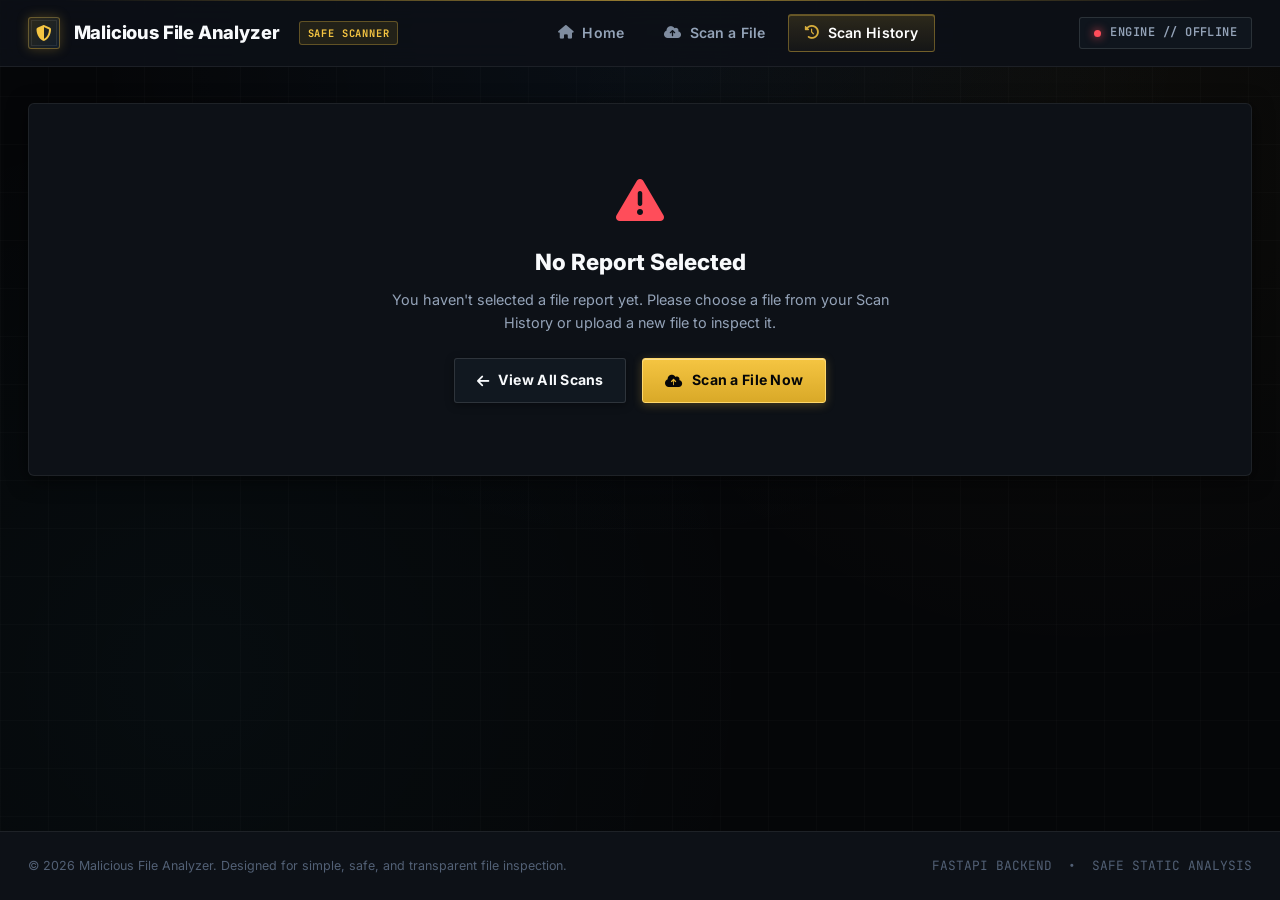
==== commit bdf1d6eb: "final final final" ====
--- a/frontend/report.html
+++ b/frontend/report.html
@@ -3,7 +3,7 @@
 <head>
     <meta charset="UTF-8">
     <meta name="viewport" content="width=device-width, initial-scale=1.0">
-    <title>Static Analysis Report — Tactical Forensic Dossier</title>
+    <title>File Safety Report — Malicious File Analyzer</title>
     <!-- Fonts -->
     <link rel="preconnect" href="https://fonts.googleapis.com">
     <link rel="preconnect" href="https://fonts.gstatic.com" crossorigin>
@@ -22,16 +22,16 @@
                     <i class="fa-solid fa-shield-halved"></i>
                 </div>
                 <span>Malicious File Analyzer</span>
-                <span class="brand-tag">WAYNE_SEC</span>
+                <span class="brand-tag">SAFE SCANNER</span>
             </div>
             <div class="navbar-links">
-                <a href="index.html"><i class="fa-solid fa-terminal"></i> Dashboard</a>
-                <a href="upload.html"><i class="fa-solid fa-file-shield"></i> Analyze File</a>
-                <a href="results.html" class="active"><i class="fa-solid fa-chart-pie"></i> Reports</a>
+                <a href="index.html"><i class="fa-solid fa-house"></i> Home</a>
+                <a href="upload.html"><i class="fa-solid fa-cloud-arrow-up"></i> Scan a File</a>
+                <a href="results.html" class="active"><i class="fa-solid fa-clock-rotate-left"></i> Scan History</a>
             </div>
             <div class="navbar-status">
                 <span class="status-indicator"></span>
-                <span>ENGINE // ONLINE</span>
+                <span>SYSTEM // READY</span>
             </div>
         </div>
     </nav>
@@ -42,10 +42,10 @@
         <div id="report-loading" style="text-align: center; padding: 5.5rem 1rem;">
             <i class="fa-solid fa-circle-notch fa-spin" style="font-size: 2.5rem; color: var(--accent-gold); margin-bottom: 1rem;"></i>
             <div style="font-size: 1.15rem; font-weight: 700; color: var(--text-primary); letter-spacing: 0.02em;">
-                Retrieving Forensic Dossier...
+                Loading Safety Report...
             </div>
             <div style="font-size: 0.85rem; color: var(--text-secondary); margin-top: 0.35rem; font-family: var(--font-mono);">
-                INTERROGATING FASTAPI ANALYSIS ENGINE
+                RETRIEVING INSPECTION RESULTS
             </div>
         </div>
 
@@ -53,17 +53,17 @@
         <div id="report-error" class="card" style="display: none; text-align: center; padding: 4.5rem 2rem; margin-bottom: 2rem;">
             <i class="fa-solid fa-triangle-exclamation" style="font-size: 3rem; color: var(--risk-high); margin-bottom: 1.25rem;"></i>
             <h2 style="font-size: 1.4rem; color: var(--text-primary); margin-bottom: 0.5rem; font-weight: 800;">
-                Report Dossier Unavailable
+                Report Not Found
             </h2>
             <p style="color: var(--text-secondary); max-width: 500px; margin: 0 auto 1.5rem auto; font-size: 0.9rem;">
-                Unable to locate or retrieve this static analysis report. The report ID may be invalid or the backend server is unreachable.
+                Unable to locate this safety report. The file may not have been scanned yet, or the report ID is invalid.
             </p>
             <div style="display: flex; justify-content: center; gap: 1rem;">
                 <a href="results.html" class="btn btn-secondary">
-                    <i class="fa-solid fa-arrow-left"></i> Back to Archive
+                    <i class="fa-solid fa-arrow-left"></i> View All Scans
                 </a>
                 <a href="upload.html" class="btn btn-primary">
-                    <i class="fa-solid fa-shield-virus"></i> Ingest New Sample
+                    <i class="fa-solid fa-cloud-arrow-up"></i> Scan a File Now
                 </a>
             </div>
         </div>
@@ -75,21 +75,21 @@
                 <div>
                     <div style="display: flex; align-items: center; gap: 0.75rem; margin-bottom: 0.4rem;">
                         <span class="badge-risk badge-risk-low" id="rep-risk-badge">LOW</span>
-                        <span class="tactical-tag">CLASSIFIED // STATIC DOSSIER</span>
+                        <span class="tactical-tag">FILE SAFETY REPORT</span>
                     </div>
                     <h1 style="font-size: 1.85rem; font-weight: 800; color: var(--text-primary); margin-bottom: 0.35rem; letter-spacing: -0.01em;" id="rep-filename">
                         sample.exe
                     </h1>
                     <div style="font-size: 0.85rem; color: var(--text-secondary); display: flex; gap: 1.25rem; flex-wrap: wrap; font-family: var(--font-mono);">
-                        <span><strong>DOSSIER ID:</strong> <span id="rep-id" style="color: var(--accent-gold);">N/A</span></span>
-                        <span><strong>TIMESTAMP:</strong> <span id="rep-time">N/A</span></span>
-                        <span><strong>ENGINE:</strong> STATIC_PARSER_V2</span>
+                        <span><strong>REPORT ID:</strong> <span id="rep-id" style="color: var(--accent-gold);">N/A</span></span>
+                        <span><strong>SCANNED ON:</strong> <span id="rep-time">N/A</span></span>
+                        <span><strong>METHOD:</strong> SAFE_STATIC_INSPECTION</span>
                     </div>
                 </div>
 
                 <div style="display: flex; gap: 0.75rem; align-items: center;">
                     <button type="button" class="btn btn-secondary btn-sm" id="print-report-btn">
-                        <i class="fa-solid fa-print"></i> Print / Export
+                        <i class="fa-solid fa-print"></i> Print / Save PDF
                     </button>
                     <a href="results.html" class="btn btn-secondary btn-sm">
                         <i class="fa-solid fa-arrow-left"></i> All Reports
@@ -97,20 +97,28 @@
                 </div>
             </div>
 
-            <!-- Risk Disclaimer Banner -->
-            <div class="card" style="border-left: 4px solid var(--accent-gold); background: rgba(13, 17, 23, 0.75); margin-bottom: 2rem; padding: 1.1rem 1.35rem;">
+            <!-- Risk Verdict Banner -->
+            <div class="card" style="border-left: 4px solid var(--accent-gold); background: rgba(13, 17, 23, 0.75); margin-bottom: 1.5rem; padding: 1.1rem 1.35rem;">
                 <div style="display: flex; align-items: center; justify-content: space-between; flex-wrap: wrap; gap: 1rem;">
                     <div style="display: flex; align-items: center; gap: 0.85rem;">
                         <i class="fa-solid fa-shield-halved" style="color: var(--accent-gold); font-size: 1.35rem;"></i>
                         <div>
-                            <div style="font-weight: 700; font-size: 0.92rem;" id="rep-risk-verdict">
-                                Low Risk Indicator — Standard static signatures match expected structure.
-                            </div>
-                            <div style="font-size: 0.78rem; color: var(--text-muted); margin-top: 0.15rem;">
-                                Risk levels are heuristic indicators for further investigation, not definitive malware verdicts.
+                            <div style="font-weight: 700; font-size: 0.95rem;" id="rep-risk-verdict">
+                                Low Risk — Standard file signatures match expected structure.
+                            </div>
+                            <div style="font-size: 0.8rem; color: var(--text-muted); margin-top: 0.15rem;">
+                                Risk scores are heuristic indicators to guide your safety decisions without executing code.
                             </div>
                         </div>
                     </div>
+                </div>
+            </div>
+
+            <!-- Plain English Explainer Box -->
+            <div class="plain-english-box">
+                <i class="fa-regular fa-lightbulb"></i>
+                <div>
+                    <strong>How to read this report:</strong> We inspected 6 safety areas below. If a file is disguised (like a virus pretending to be a PDF), has scrambled code (often used by packers to hide malware), or contains risky web links, it will be flagged clearly.
                 </div>
             </div>
 
@@ -128,12 +136,12 @@
                         <div class="report-section-header">
                             <div class="report-section-title">
                                 <i class="fa-solid fa-circle-info"></i>
-                                <span>1. File Identification &amp; Signature</span>
+                                <span>1. File Identity &amp; Format</span>
                             </div>
                         </div>
                         <div class="kv-grid">
                             <div class="kv-item">
-                                <span class="kv-label">Filename</span>
+                                <span class="kv-label">File Name</span>
                                 <span class="kv-value" id="rep-info-name">N/A</span>
                             </div>
                             <div class="kv-item">
@@ -141,11 +149,11 @@
                                 <span class="kv-value" id="rep-info-size">N/A</span>
                             </div>
                             <div class="kv-item">
-                                <span class="kv-label">Detected MIME / Type</span>
+                                <span class="kv-label">Detected True Type</span>
                                 <span class="kv-value" id="rep-info-type">N/A</span>
                             </div>
                             <div class="kv-item">
-                                <span class="kv-label">Signature / Magic Bytes</span>
+                                <span class="kv-label">Internal Badge (Magic Bytes)</span>
                                 <span class="kv-value mono" id="rep-info-sig">N/A</span>
                             </div>
                         </div>
@@ -156,7 +164,7 @@
                         <div class="report-section-header">
                             <div class="report-section-title">
                                 <i class="fa-solid fa-chart-simple"></i>
-                                <span>2. Shannon Entropy Measurement</span>
+                                <span>2. Code Scrambling / Entropy Meter</span>
                             </div>
                             <div style="font-family: var(--font-mono); font-size: 0.95rem; font-weight: 700; color: var(--accent-gold);">
                                 <span id="rep-entropy-score">0.00</span> / 8.00
@@ -167,9 +175,9 @@
                                 <div class="entropy-fill" id="rep-entropy-fill" style="width: 0%;"></div>
                             </div>
                             <div class="entropy-legend">
-                                <span>0.00 (Structured / Plain Text)</span>
-                                <span>4.00 (Mixed Byte Space)</span>
-                                <span>8.00 (Encrypted / Compressed)</span>
+                                <span>0.00 (Readable Plain Text)</span>
+                                <span>4.00 (Normal Program / Data)</span>
+                                <span>8.00 (Scrambled / Encrypted)</span>
                             </div>
                             <p class="entropy-desc" id="rep-entropy-desc">
                                 Calculating entropy distribution...
@@ -182,7 +190,7 @@
                         <div class="report-section-header">
                             <div class="report-section-title">
                                 <i class="fa-brands fa-windows"></i>
-                                <span>3. Windows Portable Executable (PE) Analysis</span>
+                                <span>3. Windows Executable Details (PE)</span>
                             </div>
                         </div>
                         <div id="rep-pe-container">
@@ -194,24 +202,24 @@
                     <section class="report-section">
                         <div class="report-section-header">
                             <div class="report-section-title">
-                                <i class="fa-solid fa-terminal"></i>
-                                <span>4. Extracted Readable Strings</span>
-                            </div>
-                            <span class="strings-count-badge" id="rep-strings-count">0 strings</span>
+                                <i class="fa-solid fa-font"></i>
+                                <span>4. Readable Text &amp; Web Links</span>
+                            </div>
+                            <span class="strings-count-badge" id="rep-strings-count">0 text items</span>
                         </div>
                         
                         <div class="strings-toolbar">
                             <div class="search-input-wrap" style="flex: 1;">
                                 <i class="fa-solid fa-magnifying-glass"></i>
-                                <input type="text" id="rep-strings-search" class="search-input" placeholder="Filter strings (e.g. http, cmd, .dll, registry)..." />
-                            </div>
-                            <button type="button" class="btn btn-secondary btn-sm" id="rep-copy-strings-btn" title="Copy all extracted strings">
+                                <input type="text" id="rep-strings-search" class="search-input" placeholder="Search text (e.g. http, cmd, .dll, user, key)..." />
+                            </div>
+                            <button type="button" class="btn btn-secondary btn-sm" id="rep-copy-strings-btn" title="Copy all extracted text">
                                 <i class="fa-regular fa-copy"></i> Copy All
                             </button>
                         </div>
 
                         <div class="strings-container" id="rep-strings-content">
-                            Loading extracted strings...
+                            Loading extracted text...
                         </div>
                     </section>
                 </div>
@@ -223,7 +231,14 @@
                         <div class="report-section-header">
                             <div class="report-section-title">
                                 <i class="fa-solid fa-fingerprint"></i>
-                                <span>5. Cryptographic Fingerprints</span>
+                                <span>5. Digital Fingerprints (Hashes)</span>
+                            </div>
+                        </div>
+
+                        <div class="plain-english-box" style="margin-bottom: 1rem;">
+                            <i class="fa-regular fa-lightbulb"></i>
+                            <div>
+                                <strong>Why this matters:</strong> Hashes act like unique serial numbers. You can copy the SHA-256 hash below and search it on <em>VirusTotal.com</em> to see if other antivirus tools recognize it.
                             </div>
                         </div>
 
@@ -253,7 +268,7 @@
                         <div class="report-section-header">
                             <div class="report-section-title">
                                 <i class="fa-solid fa-triangle-exclamation"></i>
-                                <span>6. Heuristic Indicators</span>
+                                <span>6. Security Findings &amp; Alerts</span>
                             </div>
                         </div>
                         <div id="rep-indicators-container" class="indicator-list">
@@ -265,17 +280,19 @@
                     <section class="report-section" style="background: rgba(13, 17, 23, 0.65);">
                         <div class="report-section-header">
                             <div class="report-section-title">
-                                <i class="fa-solid fa-vial"></i>
-                                <span>7. Safety &amp; Triage Guidance</span>
-                            </div>
-                        </div>
-                        <div style="font-size: 0.8rem; color: var(--text-secondary); line-height: 1.6;">
+                                <i class="fa-solid fa-list-check"></i>
+                                <span>7. Recommended Next Steps</span>
+                            </div>
+                        </div>
+                        <div style="font-size: 0.85rem; color: var(--text-secondary); line-height: 1.65;">
                             <p style="margin-bottom: 0.75rem;">
-                                <strong>Static Analysis Scope:</strong> This dossier reflects passive byte-level parsing without code execution.
+                                <strong>If Low Risk:</strong> The file shows normal characteristics and no red flags. It is safe to use if it was sent by someone you trust.
+                            </p>
+                            <p style="margin-bottom: 0.75rem;">
+                                <strong>If Medium Risk:</strong> Be cautious. The file contains unusual structures or moderate code scrambling. Verify with the sender before opening.
                             </p>
                             <p>
-                                <strong>Next Steps for Suspicious Samples:</strong>
-                                If a file exhibits high entropy, double extensions, or abnormal PE section headers, quarantine and analyze it further inside an isolated virtual machine or dedicated sandboxed environment.
+                                <strong>If High Risk:</strong> Stop! Do not open or double-click this file on your regular computer. Delete it or inspect it only in an isolated virtual machine.
                             </p>
                         </div>
                     </section>
@@ -287,11 +304,11 @@
     <!-- Footer -->
     <footer class="footer">
         <div class="footer-container">
-            <div>&copy; 2026 Wayne Enterprises Security Systems. Malicious File Analyzer static triage platform.</div>
-            <div style="display: flex; gap: 1rem; font-family: var(--font-mono);">
+            <div>&copy; 2026 Malicious File Analyzer. Designed for simple, safe, and transparent file inspection.</div>
+            <div style="display: flex; gap: 1rem; font-family: var(--font-mono); font-size: 0.8rem;">
                 <span>FASTAPI BACKEND</span>
                 <span>•</span>
-                <span>VANILLA JS CONSOLE</span>
+                <span>SAFE STATIC ANALYSIS</span>
             </div>
         </div>
     </footer>
--- a/frontend/css/style.css
+++ b/frontend/css/style.css
@@ -1806,4 +1806,124 @@
     .pe-grid {
         grid-template-columns: 1fr;
     }
-}
+    .user-guide-steps {
+        grid-template-columns: 1fr;
+    }
+}
+
+/* --------------------------------------------------------------------------
+   21. User-Friendly Explainer Boxes & Simple Guides
+   -------------------------------------------------------------------------- */
+.plain-english-box {
+    background: rgba(77, 163, 255, 0.07);
+    border: 1px solid rgba(77, 163, 255, 0.2);
+    border-radius: var(--radius-sm);
+    padding: 0.85rem 1.1rem;
+    margin-bottom: 1.25rem;
+    display: flex;
+    align-items: flex-start;
+    gap: 0.75rem;
+    font-size: 0.86rem;
+    line-height: 1.55;
+    color: var(--text-secondary);
+}
+
+.plain-english-box i {
+    color: var(--tactical-blue);
+    font-size: 1.05rem;
+    margin-top: 0.15rem;
+    flex-shrink: 0;
+}
+
+.plain-english-box strong {
+    color: var(--text-primary);
+}
+
+.action-guidance-card {
+    border-radius: var(--radius-sm);
+    padding: 1.1rem 1.35rem;
+    margin-bottom: 1.5rem;
+    display: flex;
+    align-items: flex-start;
+    gap: 0.9rem;
+    border-left: 4px solid var(--accent-gold);
+    background: rgba(17, 24, 32, 0.9);
+}
+
+.action-guidance-card.safe {
+    border-left-color: var(--risk-low);
+    background: rgba(57, 217, 138, 0.08);
+}
+
+.action-guidance-card.warning {
+    border-left-color: var(--risk-med);
+    background: rgba(245, 185, 66, 0.08);
+}
+
+.action-guidance-card.danger {
+    border-left-color: var(--risk-high);
+    background: rgba(255, 77, 90, 0.08);
+}
+
+.user-guide-steps {
+    display: grid;
+    grid-template-columns: repeat(3, 1fr);
+    gap: 1.25rem;
+    margin: 1.75rem 0 2.5rem 0;
+}
+
+.step-card {
+    background: var(--bg-surface);
+    border: 1px solid var(--border-subtle);
+    border-radius: var(--radius-md);
+    padding: 1.35rem 1.2rem;
+    position: relative;
+    transition: all var(--transition-fast);
+}
+
+.step-card:hover {
+    border-color: var(--border-medium);
+    transform: translateY(-2px);
+}
+
+.step-num {
+    display: inline-flex;
+    align-items: center;
+    justify-content: center;
+    width: 28px;
+    height: 28px;
+    border-radius: 50%;
+    background: var(--accent-gold-subtle);
+    color: var(--accent-gold);
+    font-weight: 700;
+    font-size: 0.85rem;
+    margin-bottom: 0.75rem;
+    border: 1px solid var(--border-gold);
+}
+
+.step-title {
+    font-size: 0.95rem;
+    font-weight: 700;
+    color: var(--text-primary);
+    margin-bottom: 0.4rem;
+}
+
+.step-desc {
+    font-size: 0.84rem;
+    color: var(--text-secondary);
+    line-height: 1.55;
+}
+
+.friendly-badge {
+    display: inline-flex;
+    align-items: center;
+    gap: 0.4rem;
+    font-size: 0.75rem;
+    padding: 0.2rem 0.55rem;
+    border-radius: var(--radius-xs);
+    font-weight: 600;
+    background: rgba(255, 255, 255, 0.05);
+    color: var(--text-secondary);
+    border: 1px solid var(--border-subtle);
+}
+
